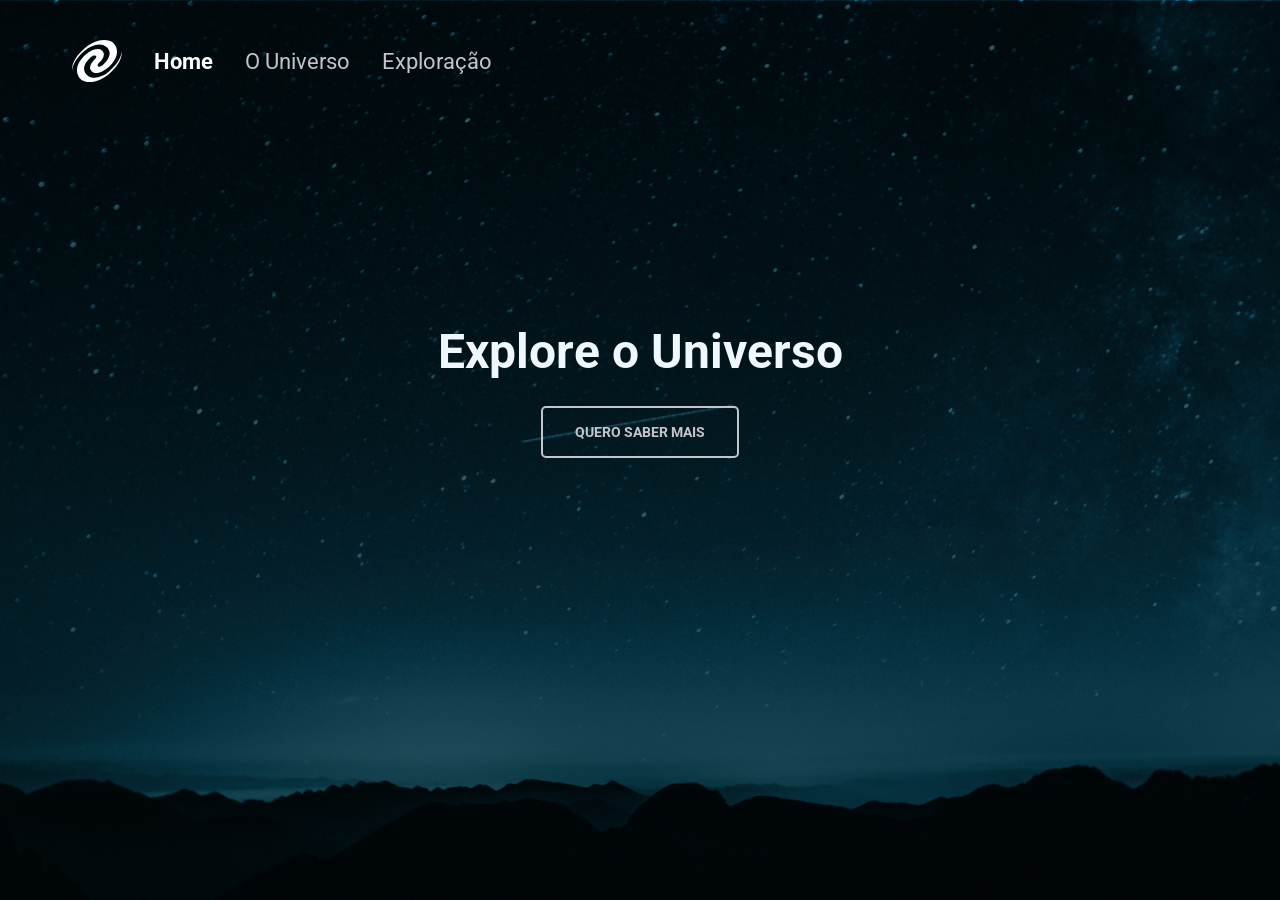
==== index.html @ e5f7567c "finalizacao home css e html" ====
<!DOCTYPE html>
<html lang="pt-br">
<head>
    <meta charset="UTF-8">
    <meta name="viewport" content="width=device-width, initial-scale=1.0">
    <link rel="stylesheet" href="styles/index.css">
    <link rel="preconnect" href="https://fonts.googleapis.com">
    <link rel="preconnect" href="https://fonts.gstatic.com" crossorigin>
    <link href="https://fonts.googleapis.com/css2?family=Roboto:ital,wght@0,100..900;1,100..900&display=swap" rel="stylesheet">             
    <title>Home</title>
</head>
<body>
    <header>
        <img src="./assets/Vector.svg" alt="logo  do universo">
    <nav>
        <ul>
            <li>
                <a href="" class="ativa" >Home</a>
            </li>

            <li>
                <a href="">O Universo</a>
            </li>

            <li> 
                <a href="">Exploração</a>
            </li>
        </ul>
    </nav>
</header>


    <main>
        <h1>Explore o Universo</h1>
        <a href="">Quero Saber Mais</a>
    </main>
</body>
</html>
---- styles/index.css ----
*{
    margin: 0;
    padding: 0;
    box-sizing: border-box;
    font-family: Roboto, sans-serif;
}

body{
    background-image: url(../assets/mountains-universe-1.png);
    background-position: center;
    background-repeat: no-repeat;
    background-size: cover;
    height: 100vh;
}

header{
   
    height: 122px;

    display: flex;
    padding-inline: 72px;
    align-items: center;
    gap: 32px;

    ul {

        display: flex;
        list-style: none;
        gap: 32px;
     
    a{
        font-size: 22px;
        text-decoration: none;
        color: #C4C4CC;

       
    }

    .ativa {
        color: rgb(255, 255, 255);
       font-weight: bold;
    }

    }
}

main {
    margin-top: 200px;
    width: fit-content;
    margin-inline: auto;


h1 {
    color: aliceblue;
    font-size: 48px;
    line-height: 125%;
    margin-bottom: 24px;

}


a {
    color: #C4C4CC;
    border: 2px solid;
    display: block;
    margin-inline: auto;
    width: fit-content;
    border-radius: 5px;
    padding: 12px 32px;
    text-decoration: none;
    font-weight: 700;
    font-size: 14px;
    line-height: 24px;
    text-transform: uppercase;

}

}
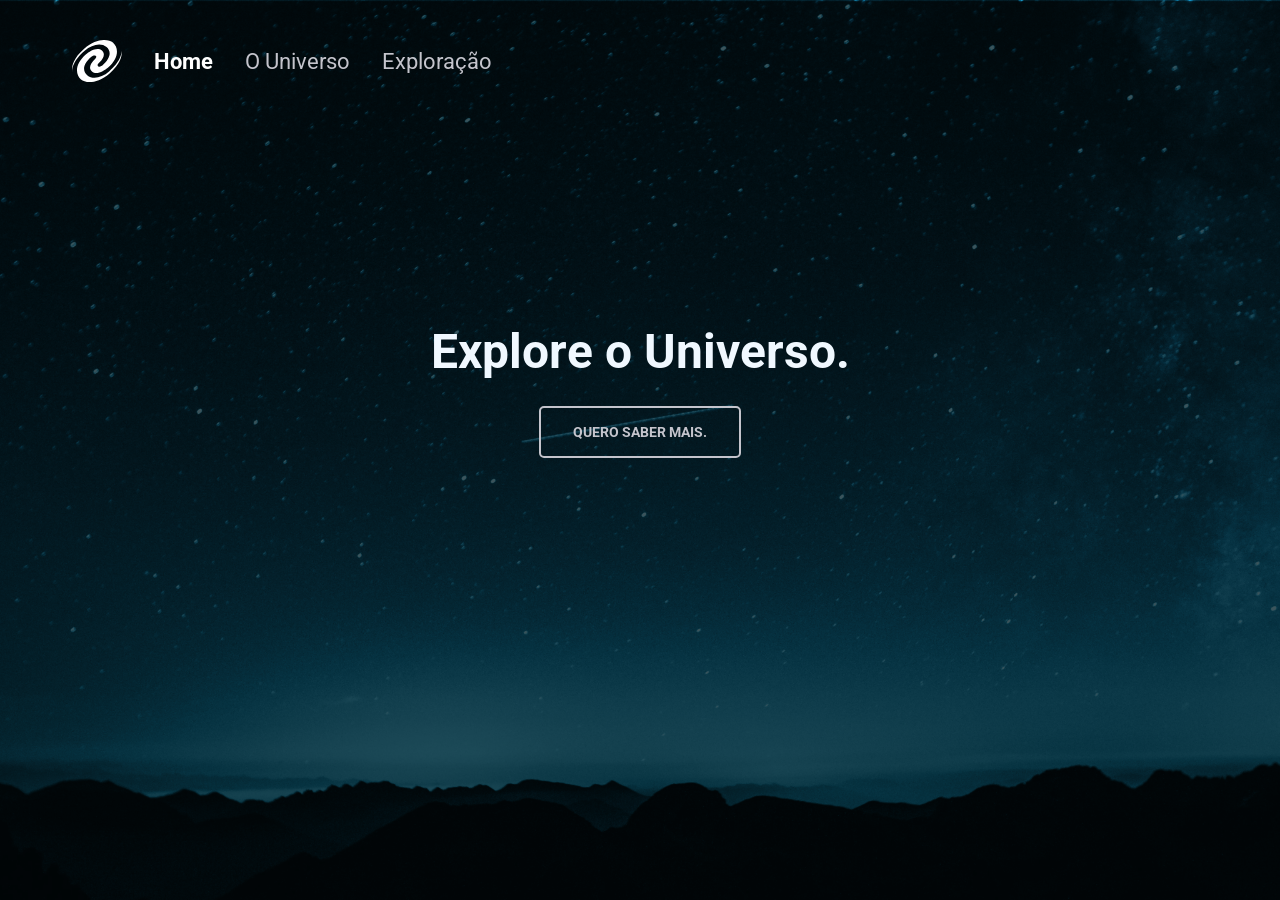
==== commit 85492b4f: "finalizacao" ====
--- a/index.html
+++ b/index.html
@@ -1,38 +1,29 @@
 <!DOCTYPE html>
-<html lang="pt-br">
+<html lang="en">
 <head>
     <meta charset="UTF-8">
     <meta name="viewport" content="width=device-width, initial-scale=1.0">
-    <link rel="stylesheet" href="styles/index.css">
+    <link rel="stylesheet" href="./style/index.css">
     <link rel="preconnect" href="https://fonts.googleapis.com">
     <link rel="preconnect" href="https://fonts.gstatic.com" crossorigin>
-    <link href="https://fonts.googleapis.com/css2?family=Roboto:ital,wght@0,100..900;1,100..900&display=swap" rel="stylesheet">             
-    <title>Home</title>
+    <link href="https://fonts.googleapis.com/css2?family=Roboto:ital,wght@0,100..900;1,100..900&display=swap" rel="stylesheet">
+ <link rel="stylesheet" href="./styles/index.css">
+    <title>Home.</title>
 </head>
 <body>
-    <header>
-        <img src="./assets/Vector.svg" alt="logo  do universo">
-    <nav>
-        <ul>
-            <li>
-                <a href="" class="ativa" >Home</a>
-            </li>
-
-            <li>
-                <a href="">O Universo</a>
-            </li>
-
-            <li> 
-                <a href="">Exploração</a>
-            </li>
-        </ul>
-    </nav>
+<header>
+    <img src="./assets/Vector.svg" alt="">
+         <nav>
+             <ul>
+                  <li><a href="./index.html" class="ativa">Home</a></li>
+                  <li><a href="./pages/universo.html">O Universo</a></li>
+                <li><a href="../pages/exploracao.html">Exploração</a></li>
+            </ul>
+         </nav>
 </header>
-
-
-    <main>
-        <h1>Explore o Universo</h1>
-        <a href="">Quero Saber Mais</a>
-    </main>
+<main>
+    <h1>Explore o Universo.</h1>
+    <a href="./pages/universo.html">Quero Saber Mais.</a>
+</main>
 </body>
 </html>
